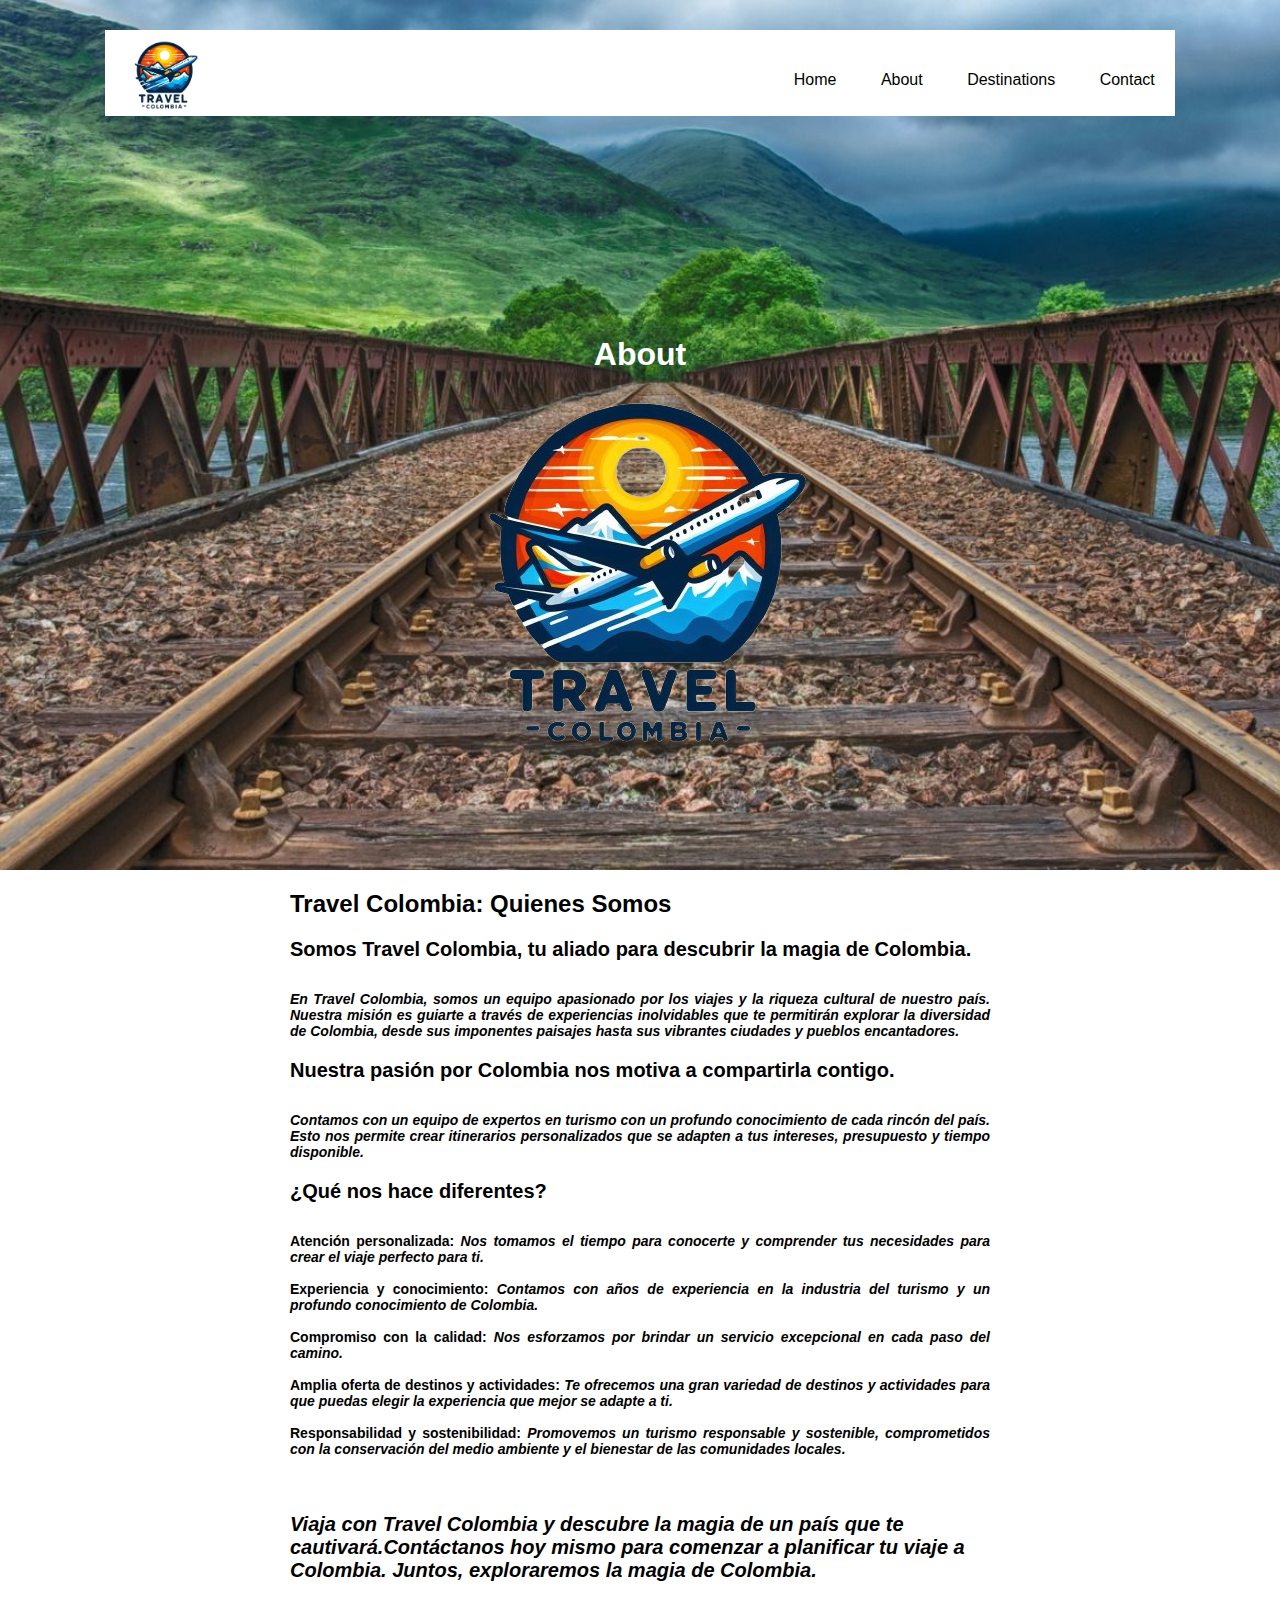
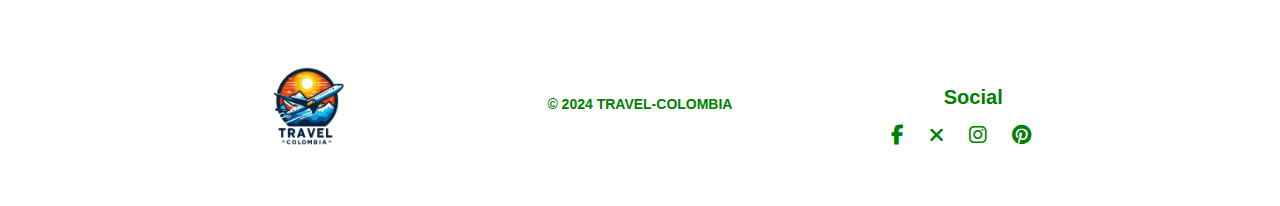
==== HTML/About.html @ 29aac606 "Taller numero 3 Web I" ====
<!DOCTYPE html>
<html lang="en">
<head>
  <meta charset="UTF-8">
  <meta name="viewport" content="width=device-width, initial-scale=1.0">
  <title>About</title>
  <link rel="stylesheet" href="../CSS/Styles.css">
  <link rel="icon" type="image/png" href="../RECURSOS/travel-colombia.png">
  <link rel="stylesheet" href="https://cdnjs.cloudflare.com/ajax/libs/font-awesome/6.4.0/css/all.min.css">
</head>
<body>
  <header class="header" style="height: 66px;">
    <nav>
      <div class="logo1"><a href="../index.html"><img src="../RECURSOS/travel-colombia.png" alt=""></a></div>
      <div class="nav-links">
        <a href="../index.html">Home</a>
        <a href="../HTML/About.html">About</a>
        <a href="../HTML/Destinations.html">Destinations</a>
        <a href="../HTML/Contact.html">Contact</a>
      </div>
    </nav>
  </header>

  <main>
    <section>
      <section class="hero">
        <div><br><br><br><br><br><br><br><br><br><br><br>
          <h1>About</h1>
          <img src="../RECURSOS/travel-colombia.png" alt="">
          
      </section>

      <section class="about">
        <div class="about-conten">
            <h2 style="color: black;">Travel Colombia: Quienes Somos</h2>
            <h3>Somos Travel Colombia, tu aliado para descubrir la magia de Colombia.</h3>
            <p><em>
              En Travel Colombia, somos un equipo apasionado por los viajes y 
              la riqueza cultural de nuestro país. Nuestra misión es guiarte 
              a través de experiencias inolvidables que te permitirán explorar 
              la diversidad de Colombia, desde sus imponentes
              paisajes hasta sus vibrantes ciudades y pueblos encantadores.
            </em></p>

            <h3>Nuestra pasión por Colombia nos motiva a compartirla contigo.</h3>
            <p><em>Contamos con un equipo de expertos en turismo con un profundo
            conocimiento de cada rincón del país. Esto nos permite crear itinerarios
            personalizados que se adapten a tus intereses, presupuesto y tiempo disponible.</em></p>
            
            <h3>¿Qué nos hace diferentes?</h3>
            <p>
             Atención personalizada: <em>Nos tomamos el tiempo para conocerte y comprender tus necesidades para crear el viaje perfecto para ti.</em> <br><br>
Experiencia y conocimiento: <em>Contamos con años de experiencia en la industria del turismo y un profundo conocimiento de Colombia.</em> <br><br>
Compromiso con la calidad: <em>Nos esforzamos por brindar un servicio excepcional en cada paso del camino.</em> <br><br>
Amplia oferta de destinos y actividades: <em>Te ofrecemos una gran variedad de destinos y actividades para que puedas elegir la experiencia que mejor se adapte a ti.</em> <br><br>
Responsabilidad y sostenibilidad: <em>Promovemos un turismo responsable y sostenible, comprometidos con la conservación del medio ambiente y el bienestar de las comunidades locales.</em>
            </p><br><br>

            <h3><em>Viaja con Travel Colombia y descubre la magia de un país que te cautivará.Contáctanos 
              hoy mismo para comenzar a planificar tu viaje a Colombia. Juntos, exploraremos la magia de Colombia.</em></h3><br><br><br>
          </div>
      </section>
    </section>
  </main>

  <footer>
    <div class="container">
        <div class="row">
            <div class="col-md-4">
                <img src="../RECURSOS/travel-colombia.png" alt="Logo">
            </div>
            <div class="col-md-4">
                <p>&copy; 2024 TRAVEL-COLOMBIA</p>
            </div>
            <div class="col-md-4">
                <h3>Social</h3>
                <ul class="social">
                    <li><a href="https://es-la.facebook.com/"><i class="fab fa-facebook-f"></i></a></li>
                    <li><a href="https://twitter.com/x"><i class="fas fa-times"></i></a></li>
                    <li><a href="https://www.instagram.com/"><i class="fab fa-instagram"></i></a></li>
                    <li><a href="https://co.pinterest.com/"><i class="fab fa-pinterest"></i></a></li>
                </ul>
            </div>
        </div>
    </div>
</footer>
---- CSS/Styles.css ----
body {
  font-family: Arial, sans-serif;
  margin: 0;
  padding: 0;
  position: relative; 
  overflow-x: hidden; 
}

/* Encabezado */
.header {
  background-color: white;
  color: black;
  padding: 10px;
  margin-top: 30px; 
  width: 82%; 
  margin-left: auto; 
  margin-right: auto; 
  position: absolute; 
  top: 0; 
  left: 0; 
  right: 0; 
  z-index: 1; 
}

nav {
  display: flex;
  justify-content: space-between;
  align-items: center;
}

.logo1 {
  font-size: 40px;
  font-weight: bold;
}

.nav-links a {
  color: black;
  text-decoration: none;
  margin-left: 20px;
  transition: color 0.3s, background-color 0.3s; 
  padding: 10px; 
  margin-top: 0;
  margin-bottom: 0;
}

.nav-links a:hover {
  color: white; 
  background-color: rgba(20,182,9,0.77); 
}

/* Sección principal */
.hero {
  background-image: url("../RECURSOS/p1.jpg");
  background-size: cover;
  height: calc(100vh - 30px);
  display: flex;
  justify-content: center;
  align-items: center;
  text-align: center;
  color: white;
  margin-bottom: 0;
}

.hero-content h1 {
  color: black;
  font-size: 48px;
  margin-bottom: 20px;
}

.hero-content {
  width: 350px;
  height: 320px;
  background-color: white;
  margin-left: -60%;
}

.price {
  font-size: 36px;
  margin-bottom: 40px;
}

button {
  background-color: #4caf50;
  color: white;
  padding: 10px 20px;
  border: none;
  cursor: pointer;
  width: 55%;
}

.destinations {
  display: flex;
  justify-content: space-around;
  padding: 50px;
  margin-top: 0;
}

.destination {
  text-align: center;
  margin-top: 0;
}

.destination h3 {
  margin: 0;
  background-color: #4caf50;
  height: 30px;
  margin-top: 10px;
  color: white;
}

.destination img {
  width: 200px;
  height: 190px;
  object-fit: cover;
  display: block;
  margin-top: 0;
}

.header .logo1 {
  cursor: pointer;
}

.header .logo1 img {
  height: 70px;
  width: auto;
  transition: all 0.3s;
}

.header .logo1 img:hover {
  transform: scale(1.2);
}

.description {
  text-align: left;
  margin-top: 7px;
  margin-bottom: 25px;
  font-weight: normal;
}

.flex-container {
  display: flex;
  flex-wrap: nowrap;
  align-items: center;
  justify-content: center; 
  margin-bottom: 70px;
}

.flex-container > div {
  background-color: #f1f1f1;
  width: 183px;
  height: 170px;
  margin: 0; 
  text-align: center;
  line-height: 75px;
  font-size: 30px;
  border: 1px solid #999; 
}

.flex-container > div:first-child {
  margin-left: 0; 
}

.flex-container > div:last-child {
  margin-right: 0; 
}

.flex-container > div img {
  margin-top: 20px;
  height: 125px;
  width: 170px;
}

/*footer*/
footer {
  background-color: white;
  color: green;
  padding: 20px 0;
}

.container {
  max-width: 1000px;
  margin: 0 auto;
}

.row {
  display: flex;
  flex-wrap: wrap;
}

.col-md-4 {
  width: 33.33%;
  text-align: center;
}

.logo img {
  width: 150px;
  height: 150px;
}

p {
  margin-top: 30px;
  font-size: 14px;
  margin-bottom: 0;
  font-weight: bold;
}

h3 {
  font-size: 20px;
  margin-top: 20px;
  margin-bottom: 10px;
}

ul {
  list-style: none;
  padding: 0;
}

li {
  margin-bottom: 10px;
}

a {
  color: green;
  text-decoration: none;
}

.social {
  display: flex;
  justify-content: center;
  margin-bottom: 30px;
}

.social li {
  margin-right: 25px;
}

.social i {
  font-size: 20px;
}

.col-md-4 img {
  width: 110px;
  height: 80px;
}

.about{
  align-items: center;
}

.about div{
  align-items: center;
  width: 700px;
  height:  auto;
  margin: auto;
}

.about div p{
  text-align: justify;
  color: black;
}

.contac{
  width: 500px;
  height: auto;
  margin: auto;
  background-color: rgba(0, 0, 0, 0.58);
  border-radius:  10px;
  padding: 20px;

}

.contac p{
  text-align: justify;
}

.contac img{
  margin-top: 25px;
  width: 170px;
  height: 115px;
}
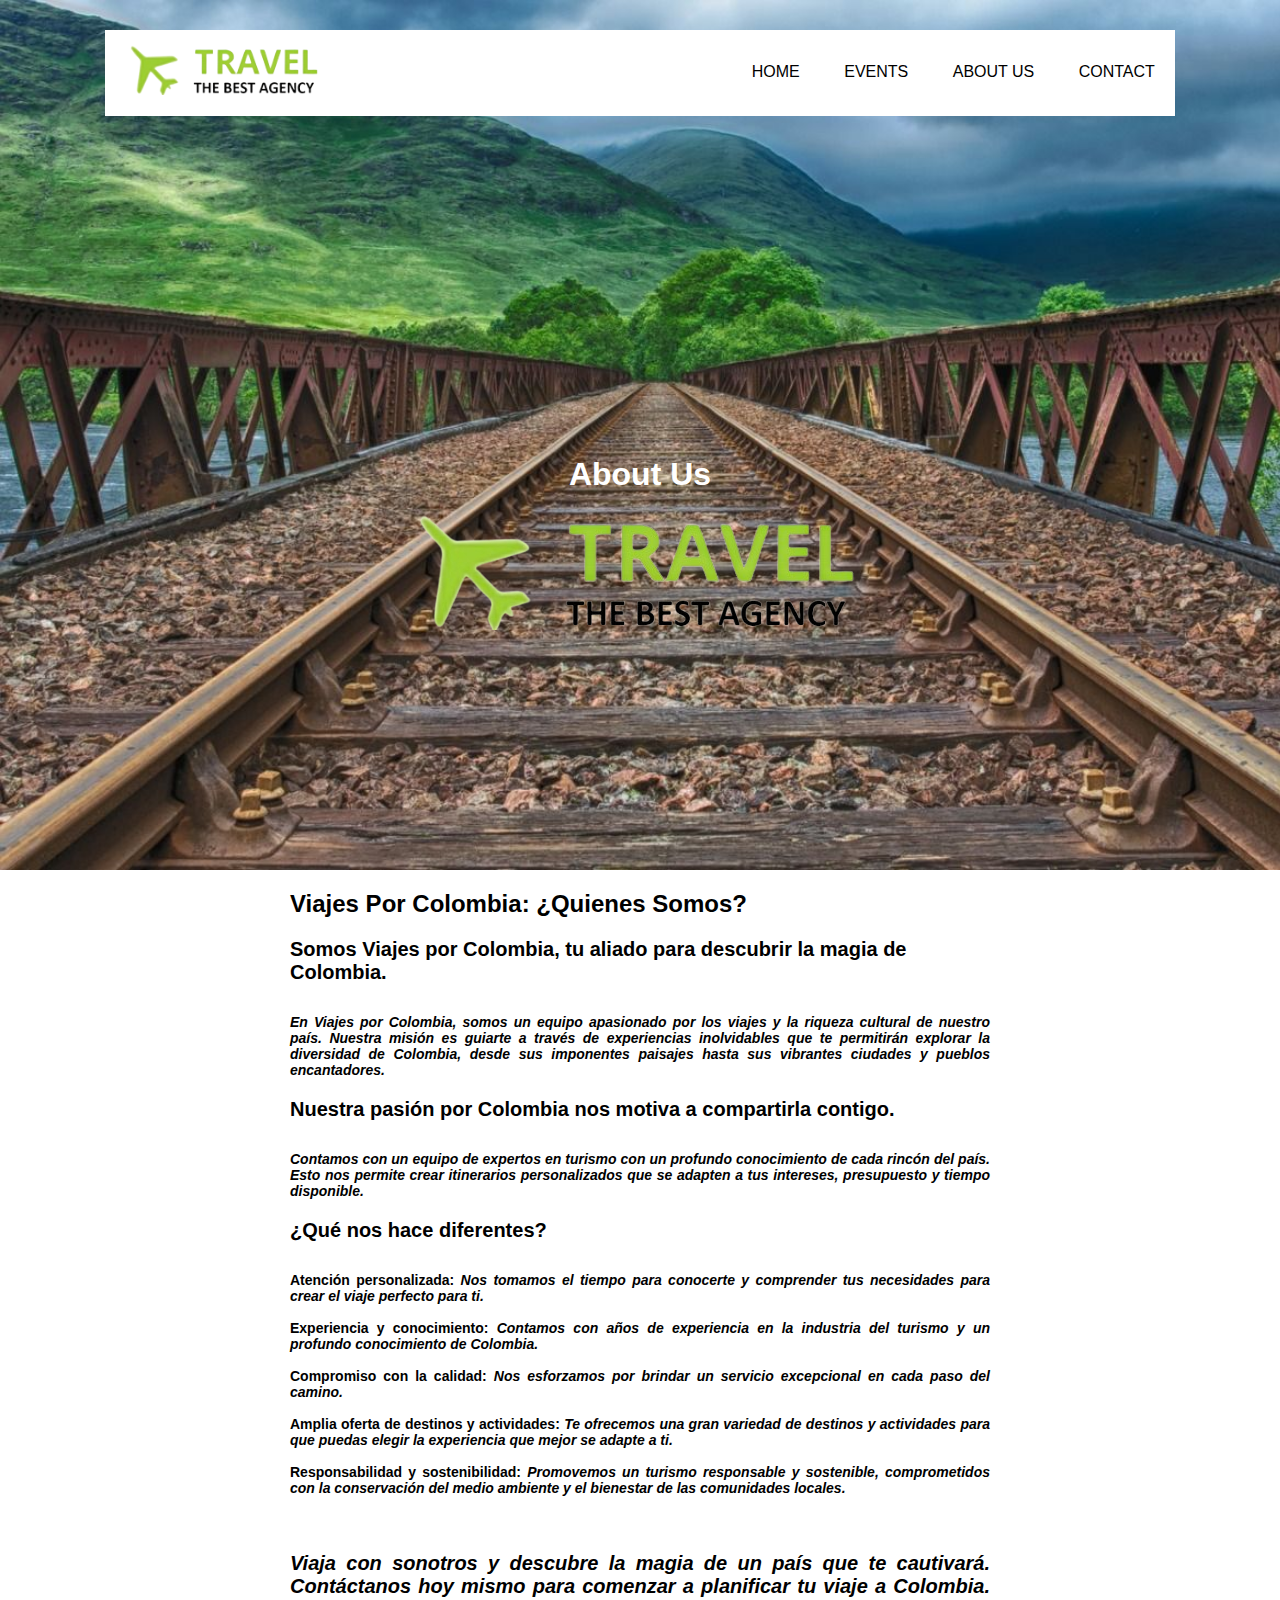
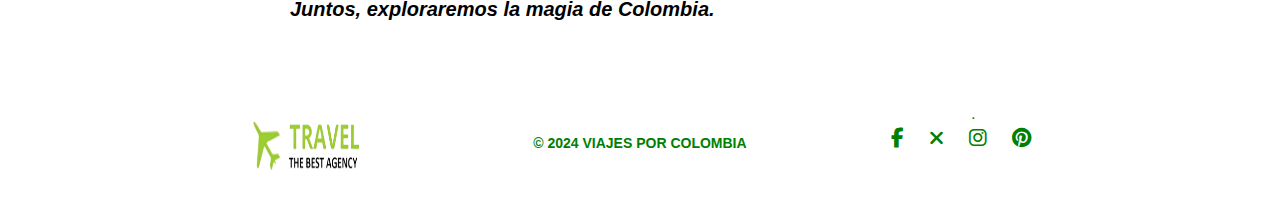
==== commit a299c44e: "Correciones" ====
--- a/HTML/About.html
+++ b/HTML/About.html
@@ -1,64 +1,72 @@
 <!DOCTYPE html>
 <html lang="en">
+
 <head>
   <meta charset="UTF-8">
   <meta name="viewport" content="width=device-width, initial-scale=1.0">
-  <title>About</title>
+  <title>About Us</title>
   <link rel="stylesheet" href="../CSS/Styles.css">
-  <link rel="icon" type="image/png" href="../RECURSOS/travel-colombia.png">
+  <link rel="icon" type="image/png" href="../RECURSOS/logo.png">
   <link rel="stylesheet" href="https://cdnjs.cloudflare.com/ajax/libs/font-awesome/6.4.0/css/all.min.css">
 </head>
+
 <body>
   <header class="header" style="height: 66px;">
     <nav>
-      <div class="logo1"><a href="../index.html"><img src="../RECURSOS/travel-colombia.png" alt=""></a></div>
-      <div class="nav-links">
-        <a href="../index.html">Home</a>
-        <a href="../HTML/About.html">About</a>
-        <a href="../HTML/Destinations.html">Destinations</a>
-        <a href="../HTML/Contact.html">Contact</a>
-      </div>
+        <div class="logo1"><a href="../index.html"><img src="../RECURSOS/logo.png" alt=""></a></div>
+        <ul class="nav-links">
+            <li><a href="../index.html">HOME</a></li>
+            <li><a href="../HTML/Events.html">EVENTS</a></li>
+            <li><a href="../HTML/About.html">ABOUT US</a></li>
+            <li><a href="../HTML/Contact.html">CONTACT</a></li>
+        </ul>
     </nav>
-  </header>
+</header>
 
   <main>
     <section>
       <section class="hero">
         <div><br><br><br><br><br><br><br><br><br><br><br>
-          <h1>About</h1>
-          <img src="../RECURSOS/travel-colombia.png" alt="">
-          
+          <h1>About Us</h1>
+          <img src="../RECURSOS/logo.png" alt="">
+
       </section>
 
       <section class="about">
         <div class="about-conten">
-            <h2 style="color: black;">Travel Colombia: Quienes Somos</h2>
-            <h3>Somos Travel Colombia, tu aliado para descubrir la magia de Colombia.</h3>
-            <p><em>
-              En Travel Colombia, somos un equipo apasionado por los viajes y 
-              la riqueza cultural de nuestro país. Nuestra misión es guiarte 
-              a través de experiencias inolvidables que te permitirán explorar 
+          <h2 style="color: black;">Viajes Por Colombia: ¿Quienes Somos?</h2>
+          <h3>Somos Viajes por Colombia, tu aliado para descubrir la magia de Colombia.</h3>
+          <p><em>
+              En Viajes por Colombia, somos un equipo apasionado por los viajes y
+              la riqueza cultural de nuestro país. Nuestra misión es guiarte
+              a través de experiencias inolvidables que te permitirán explorar
               la diversidad de Colombia, desde sus imponentes
               paisajes hasta sus vibrantes ciudades y pueblos encantadores.
             </em></p>
 
-            <h3>Nuestra pasión por Colombia nos motiva a compartirla contigo.</h3>
-            <p><em>Contamos con un equipo de expertos en turismo con un profundo
-            conocimiento de cada rincón del país. Esto nos permite crear itinerarios
-            personalizados que se adapten a tus intereses, presupuesto y tiempo disponible.</em></p>
-            
-            <h3>¿Qué nos hace diferentes?</h3>
-            <p>
-             Atención personalizada: <em>Nos tomamos el tiempo para conocerte y comprender tus necesidades para crear el viaje perfecto para ti.</em> <br><br>
-Experiencia y conocimiento: <em>Contamos con años de experiencia en la industria del turismo y un profundo conocimiento de Colombia.</em> <br><br>
-Compromiso con la calidad: <em>Nos esforzamos por brindar un servicio excepcional en cada paso del camino.</em> <br><br>
-Amplia oferta de destinos y actividades: <em>Te ofrecemos una gran variedad de destinos y actividades para que puedas elegir la experiencia que mejor se adapte a ti.</em> <br><br>
-Responsabilidad y sostenibilidad: <em>Promovemos un turismo responsable y sostenible, comprometidos con la conservación del medio ambiente y el bienestar de las comunidades locales.</em>
-            </p><br><br>
+          <h3>Nuestra pasión por Colombia nos motiva a compartirla contigo.</h3>
+          <p><em>Contamos con un equipo de expertos en turismo con un profundo
+              conocimiento de cada rincón del país. Esto nos permite crear itinerarios
+              personalizados que se adapten a tus intereses, presupuesto y tiempo disponible.</em></p>
 
-            <h3><em>Viaja con Travel Colombia y descubre la magia de un país que te cautivará.Contáctanos 
-              hoy mismo para comenzar a planificar tu viaje a Colombia. Juntos, exploraremos la magia de Colombia.</em></h3><br><br><br>
-          </div>
+          <h3>¿Qué nos hace diferentes?</h3>
+          <p>
+            Atención personalizada: <em>Nos tomamos el tiempo para conocerte y comprender tus necesidades para crear el
+              viaje perfecto para ti.</em> <br><br>
+            Experiencia y conocimiento: <em>Contamos con años de experiencia en la industria del turismo y un profundo
+              conocimiento de Colombia.</em> <br><br>
+            Compromiso con la calidad: <em>Nos esforzamos por brindar un servicio excepcional en cada paso del
+              camino.</em> <br><br>
+            Amplia oferta de destinos y actividades: <em>Te ofrecemos una gran variedad de destinos y actividades para
+              que puedas elegir la experiencia que mejor se adapte a ti.</em> <br><br>
+            Responsabilidad y sostenibilidad: <em>Promovemos un turismo responsable y sostenible, comprometidos con la
+              conservación del medio ambiente y el bienestar de las comunidades locales.</em>
+          </p><br><br>
+
+          <h3 style="text-align: justify;"><em>Viaja con sonotros y descubre la magia de un país que te cautivará. Contáctanos
+              hoy mismo para comenzar a planificar tu viaje a Colombia. Juntos, exploraremos la magia de Colombia.</em>
+          </h3><br><br><br>
+        </div>
       </section>
     </section>
   </main>
@@ -67,13 +75,12 @@
     <div class="container">
         <div class="row">
             <div class="col-md-4">
-                <img src="../RECURSOS/travel-colombia.png" alt="Logo">
+                <img src="../RECURSOS/logo.png" alt="Logo">
             </div>
             <div class="col-md-4">
-                <p>&copy; 2024 TRAVEL-COLOMBIA</p>
+                <p>&copy; 2024 VIAJES POR COLOMBIA</p>
             </div>
-            <div class="col-md-4">
-                <h3>Social</h3>
+            <div class="col-md-4">.
                 <ul class="social">
                     <li><a href="https://es-la.facebook.com/"><i class="fab fa-facebook-f"></i></a></li>
                     <li><a href="https://twitter.com/x"><i class="fas fa-times"></i></a></li>
@@ -84,3 +91,7 @@
         </div>
     </div>
 </footer>
+
+</body>
+
+</html>--- a/CSS/Styles.css
+++ b/CSS/Styles.css
@@ -12,15 +12,15 @@
   background-color: white;
   color: black;
   padding: 10px;
-  margin-top: 30px; 
-  width: 82%; 
-  margin-left: auto; 
-  margin-right: auto; 
-  position: absolute; 
-  top: 0; 
-  left: 0; 
-  right: 0; 
-  z-index: 1; 
+  margin-top: 30px;
+  width: 82%;
+  margin-left: auto;
+  margin-right: auto;
+  position: absolute;
+  top: 0;
+  left: 0;
+  right: 0;
+  z-index: 1;
 }
 
 nav {
@@ -34,20 +34,31 @@
   font-weight: bold;
 }
 
-.nav-links a {
+.nav-links {
+  list-style-type: none;
+  margin: 0;
+  padding: 0;
+}
+
+.nav-links li {
+  display: inline;
+}
+
+.nav-links li a {
   color: black;
   text-decoration: none;
   margin-left: 20px;
-  transition: color 0.3s, background-color 0.3s; 
-  padding: 10px; 
+  transition: color 0.3s, background-color 0.3s;
+  padding: 10px;
   margin-top: 0;
   margin-bottom: 0;
 }
 
 .nav-links a:hover {
-  color: white; 
-  background-color: rgba(20,182,9,0.77); 
-}
+  color: white;
+  background-color: rgba(20, 182, 9, 0.77);
+}
+
 
 /* Sección principal */
 .hero {
@@ -69,10 +80,10 @@
 }
 
 .hero-content {
-  width: 350px;
+  width: 390px;
   height: 320px;
   background-color: white;
-  margin-left: -60%;
+  margin-left: -57%;
 }
 
 .price {
@@ -89,6 +100,22 @@
   width: 55%;
 }
 
+button:hover{
+  background-color: #59ff78;
+  color: black;
+}
+
+.reserva{
+  background-color: #4caf50;
+  color: white;
+  width: 275px;
+}
+
+
+.reserva:hover {
+  background-color: #59ff78;
+  color: #333;
+}
 .destinations {
   display: flex;
   justify-content: space-around;
@@ -100,6 +127,20 @@
   text-align: center;
   margin-top: 0;
 }
+
+.description-P1{
+  color: green;
+  text-align: left;
+  margin-top: 15px;
+}
+
+.description-P2{
+  color: red;
+  text-align: left;
+  margin-bottom: 15px;
+  margin-top: 0;
+}
+
 
 .destination h3 {
   margin: 0;
@@ -110,7 +151,7 @@
 }
 
 .destination img {
-  width: 200px;
+  width: 275px;
   height: 190px;
   object-fit: cover;
   display: block;
@@ -122,7 +163,9 @@
 }
 
 .header .logo1 img {
-  height: 70px;
+  margin-left: 5px;
+  margin-top: 5px;
+  height: 50px;
   width: auto;
   transition: all 0.3s;
 }
@@ -166,9 +209,9 @@
 }
 
 .flex-container > div img {
-  margin-top: 20px;
-  height: 125px;
-  width: 170px;
+  margin-top: 35px;
+  height: 100px;
+  width: 100px;
 }
 
 /*footer*/
@@ -226,6 +269,7 @@
 }
 
 .social {
+  margin-top: 0;
   display: flex;
   justify-content: center;
   margin-bottom: 30px;
@@ -237,11 +281,13 @@
 
 .social i {
   font-size: 20px;
+  margin-top: 5px;
 }
 
 .col-md-4 img {
-  width: 110px;
-  height: 80px;
+  width: 120px;
+  height: 50px;
+  margin-top: 15px;
 }
 
 .about{
@@ -276,7 +322,7 @@
 
 .contac img{
   margin-top: 25px;
-  width: 170px;
-  height: 115px;
-}
-
+  width: 225px;
+  height: 85px;
+}
+
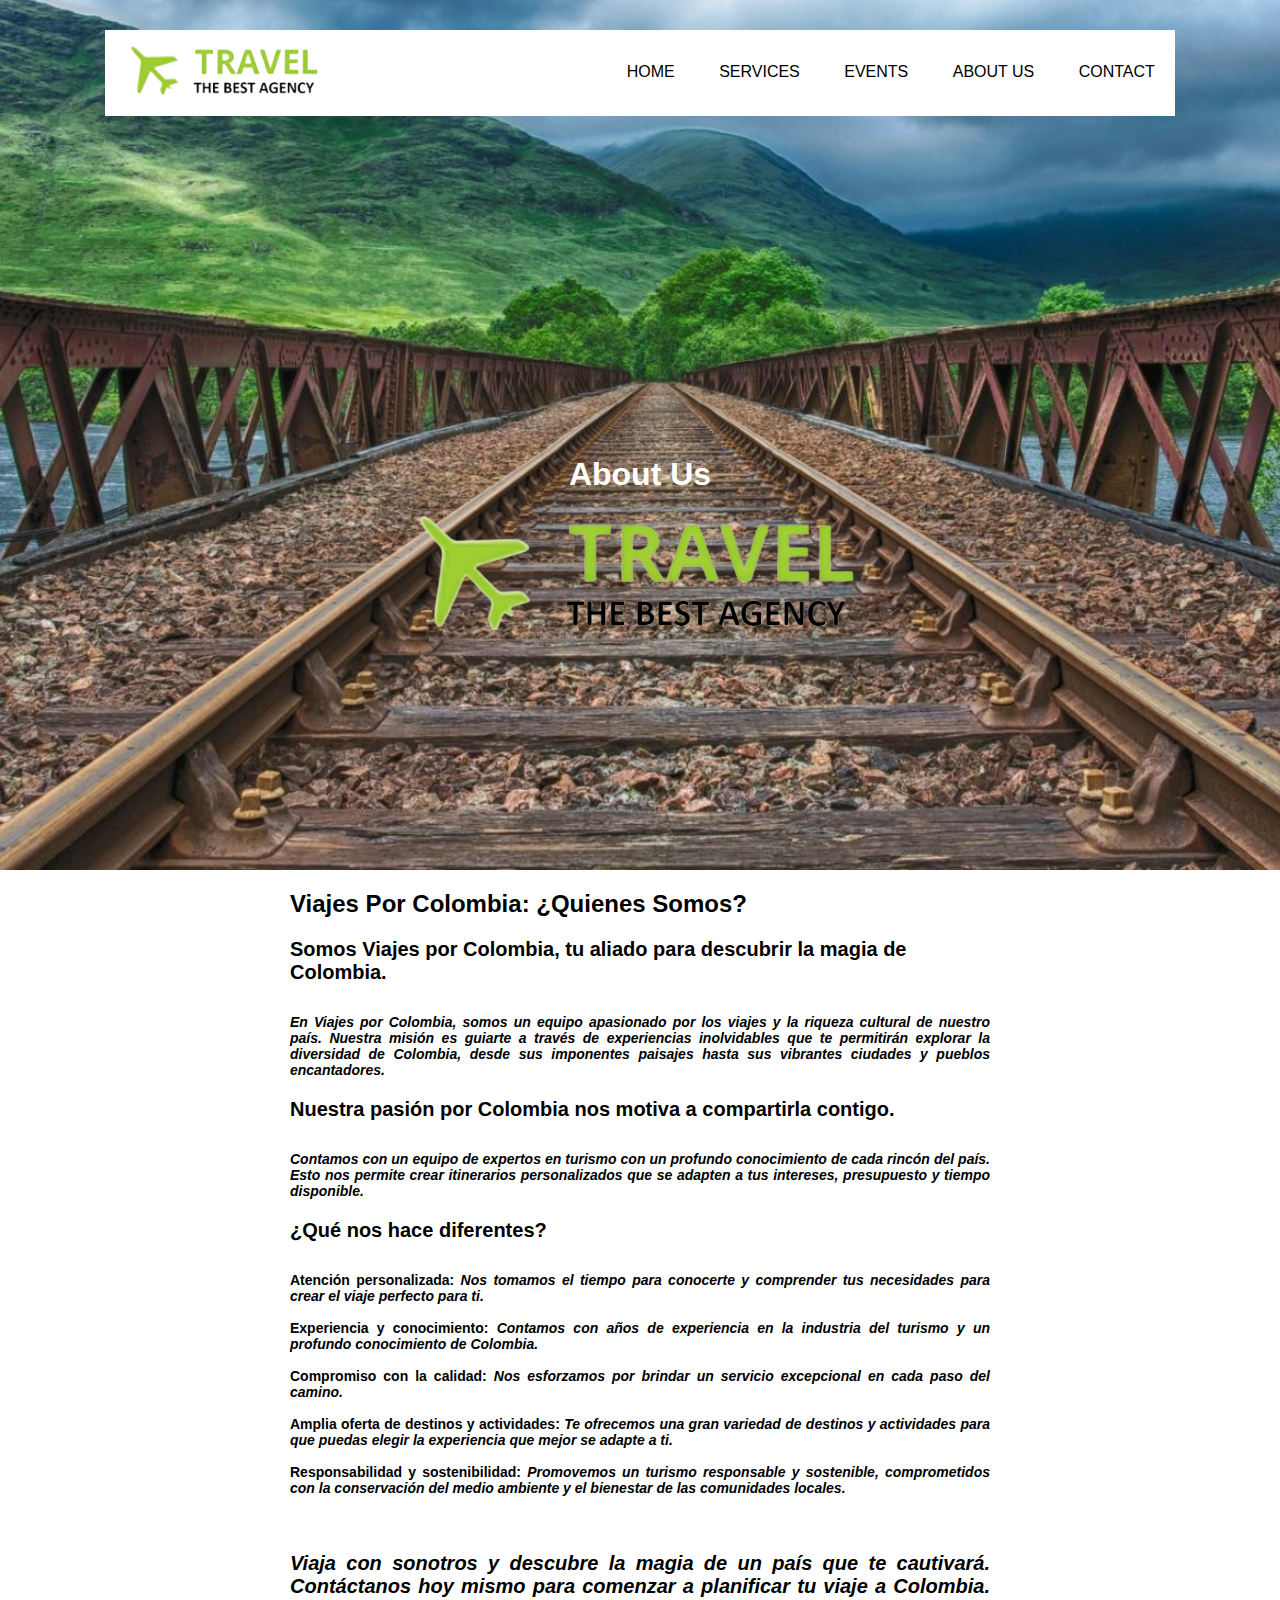
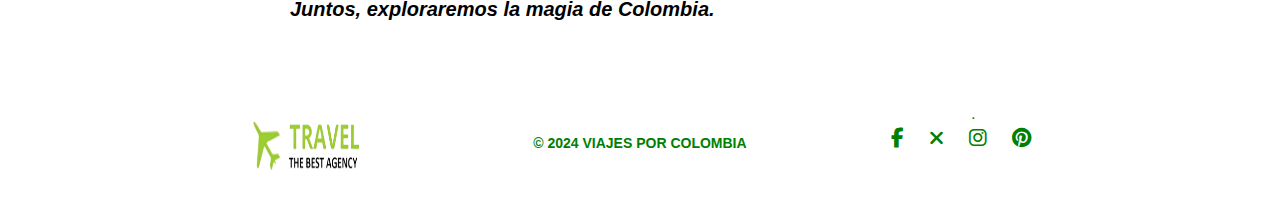
==== commit 28879518: "Modificación" ====
--- a/HTML/About.html
+++ b/HTML/About.html
@@ -16,6 +16,7 @@
         <div class="logo1"><a href="../index.html"><img src="../RECURSOS/logo.png" alt=""></a></div>
         <ul class="nav-links">
             <li><a href="../index.html">HOME</a></li>
+            <li><a href="../HTML/Services.html">SERVICES</a>
             <li><a href="../HTML/Events.html">EVENTS</a></li>
             <li><a href="../HTML/About.html">ABOUT US</a></li>
             <li><a href="../HTML/Contact.html">CONTACT</a></li>
--- a/CSS/Styles.css
+++ b/CSS/Styles.css
@@ -326,3 +326,38 @@
   height: 85px;
 }
 
+/*events*/
+.event-announcement {
+  background-color: rgba(0, 0, 0, 0.7);
+  border-radius: 10px;
+  padding: 20px;
+  max-width: 600px;
+  margin: 0 auto;
+  text-align: justify;
+}
+
+.event-info h2 {
+  color: #fff;
+}
+
+.event-info p {
+  color: #ccc;
+}
+
+.contact-button {
+  margin-top: 25px;
+  display: inline-block;
+  background-color: green ;
+  color: #fff;
+  padding: 10px 20px;
+  border: 2px solid #fff;
+  border-radius: 5px;
+  text-decoration: none;
+  transition: background-color 0.3s;
+  
+}
+
+.contact-button:hover {
+  background-color: #4CAF50;
+}
+
